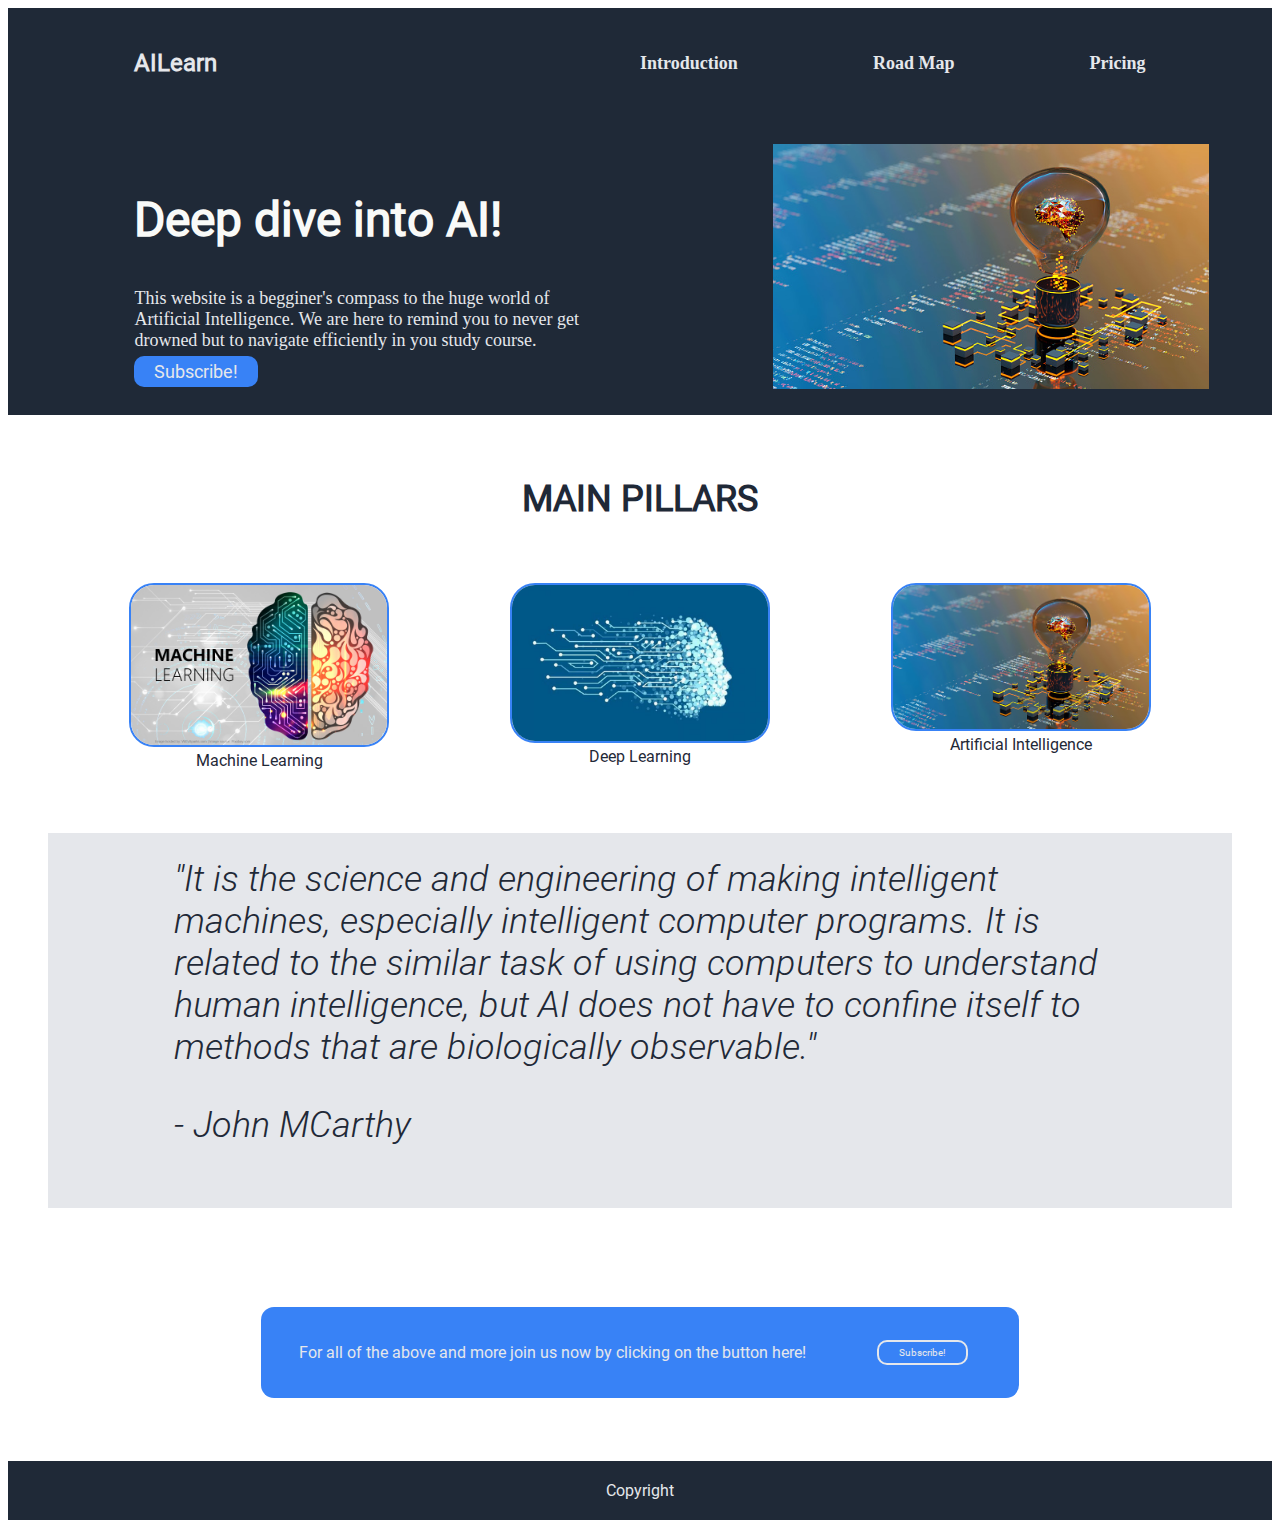
==== index.html @ 0a5f35e0 "Seventh Commit" ====
<!DOCTYPE html>
<html lang="en">
    <head>
        <meta charset="UTF-8">
        <meta http-equiv="X-UA-Compatible" content="IE=edge">
        <meta name="viewport" content="width=device-width, initial-scale=1.0">
        <link rel="stylesheet" href="main.css">
        <title>AILearn</title>
    </head>
    <body>
        <div class = "main-container">
            <header class="main-header">
                <div class="header-small-subheading">
                    <h1 class = "header-logo header-links">
                        <a href="./index.html">
                            AILearn
                        </a>
                    </h1>
                    <div class="header-links-wrapper">
                        <h3 class = "header-links">
                            <a href="./sub-pages/introduction.html">
                                Introduction
                            </a>
                        </h3>
                        <h3 class = "header-links">
                            <a href="./sub-pages/roadmap.html">
                                Road Map
                            </a>
                        </h3>
                        <h3 class = "header-links">
                            <a href="./sub-pages/pricing.html">
                                Pricing
                            </a>
                        </h3>
                    </div>
                </div>
            </header>
            <main class="main-content">
                <div class="header-large-subheading">
                    <aside class = "header-intro">
                        <div>
                            <h2 class="main-heading">Deep dive into AI!</h2>
                            <div class="sub-heading">This website is a begginer's compass to the huge world of Artificial Intelligence.
                            We are here to remind you to never get drowned but to navigate efficiently in you study course.</div>
                            <div>
                                <a href="./sub-pages/pricing.html" class="login-button">Subscribe!</a>
                            </div> 
                        </div>
                    </aside>
                    <aside class="header-image">
                        <img src="./images/ai-image.jpg" alt="This is an image representing artificial intelligence with picture of a brain inside a light bulb.">
                    </aside>                   
                </div>
                <div class="content-text">
                    MAIN PILLARS
                </div>
                <div class="content-images">
                    <figure>
                        <img src="./images/machine-learning.jpeg" alt="Image depicting machine learning">
                        <figcaption> Machine Learning </figcaption>
                    </figure>
                    <figure>
                        <img src="./images/deep-learning.jpg" alt="Image depicting deep learning.">
                        <figcaption>Deep Learning</figcaption>
                    </figure>
                    <figure>
                        <img src="./images/ai-image.jpg" alt="Image depicting artificial intelligence">
                        <figcaption>Artificial Intelligence</figcaption>
                    </figure>
                </div>
                <blockquote class = "quote-section">
                    "It is the science and engineering of making intelligent machines, especially intelligent computer programs. 
                    It is related to the similar task of using computers to understand human intelligence, 
                    but AI does not have to confine itself to methods that are biologically observable." 
                    <p> - John MCarthy</p>
                </blockquote>
                <div class="subscribe-button">
                    <div>For all of the above and more join us now by clicking on the button here!
                    </div>
                    <div>
                        <a href="./sub-pages/pricing.html" class="login-button pricing-button">Subscribe!</a>
                    </div> 
                </div>
            </main>
            <footer class="main-footer">
                <div class="footer">Copyright</div>
            </footer>
        </div>
    </body>
</html>
---- main.css ----
@font-face {
    font-family: 'Roboto-Regular';
    src: url(./fonts/Roboto-Regular.ttf);
}

@font-face {
    font-family: 'Roboto-Thin';
    src: url(,/fonts/Roboto-Thin);
}

@font-face {
    font-family: 'Roboto-LightItalic';
    src: url(./fonts/Roboto-LightItalic.ttf);
}

.main-container {
    display: flex;
    flex-direction: column;
    font-family: 'Roboto-Regular';
    min-height: 100vh;
    overflow-y: scroll;
}

.main-header {
    background-color: #1f2937;
    display: flex;
    flex:2;
    flex-direction: column;
    padding: 2% 10% 2%;
}

.header-small-subheading {
    align-items: center;
    display: flex;
    flex: 1;
}

.header-links-wrapper {
    display: flex;
    flex: 1;
    font-family: 'Roboto-Thin';
    justify-content: space-between;
}

.header-links {
    font-size: 18px;
}

a {
    color: #E5E7EB;
    text-decoration: none;
}

.header-logo {
    color: #F9FAF8;
    flex:1;
    font-size: 24px;
}

.header-large-subheading {
    align-items: center;
    background-color: #1f2937;
    display: flex;
    flex: 10;
    justify-content: space-between;
}

.main-heading {
    color: #F9FAF8;
    font-size: 48px;
    font-weight: 800;
}

.sub-heading {
    color: #E5E7EB;
    font-family: 'Roboto-Thin';
    font-size: 18px;
    margin-bottom: 10px;
}

.header-intro {
    align-items: flex-start;
    display: flex;
    flex-basis: 45%;
    flex-direction: column;
    padding: 0 10%;
}

.header-image {
    display: flex;
    padding: 2% 5%;
}

.header-image > img{
    height: auto;
    min-height: 0;
    width: 100%;
}

.login-button {
    color: #E5E7EB;
    background-color: #3882f6;
    border-color: #3882f6;
    border-radius: 10px;
    font-size:18px;
    padding: 5px 20px;
}

.main-content {
    display: flex;
    flex: 3;
    flex-direction: column;
}

.content-text {
    align-items: center;
    color: #1f2937;
    display: flex;
    flex: 1;
    font-size: 36px;
    font-weight: 800;
    justify-content: center;
    margin: 5% 0;
}

.content-images {
    display: flex;
    flex: 1;
    justify-content: space-evenly;
}

.quote-section {
    background-color: #E5E7EB;
    color: #1f2937;
    display: flex;
    flex: 1;
    flex-direction: column;
    font-family: 'Roboto-LightItalic';
    font-size: 36px;
    font-style: italic;
    font-weight: 400;
    margin-top: 5%;
    padding: 2% 10%;
}

.quote-section > div {
    align-self: self-end;
    font-size: 18px;
    font-style: normal;
    font-weight: bold;
}

figure {
    margin: 0;
}

figcaption {
    color: #1f2937;
    text-align: center;
}

.content-images > figure> img {
    height: auto;
    border: 2px solid #3882f6;
    border-radius: 25px;
    width: 20vw;
}

.subscribe-button {
    align-items: center;
    align-self: center;
    background-color: #3882f6;
    border-radius: 13px;
    color: #E5E7EB;
    display: flex;
    flex: 1;
    flex-direction: row;
    justify-content: space-evenly;
    margin: 5%;
    width: 60%;
}

.subscribe-button >div {
    padding: 20px;
}

.pricing-button {
    appearance: button;
    -webkit-appearance: button;
    -moz-appearance: button;
    border: 2px solid #E5E7EB;
    font-size: 10px;
    margin: 13px;
    text-decoration: none;
}

.main-footer {
    align-items: center;
    background-color: #1f2937;
    color: #E5E7EB;
    display: flex;
    flex: 1;
    justify-content: center;
}

.main-footer >div {
    padding: 20px;
}

.intro-main-content {
    display: flex;
    flex-direction: column;
}

.intro-main-content >figure {
    align-self: center;
}

.intro-content {
    color: #1f2937;
    display: flex;
    font-family: 'Roboto-Regular';
    font-size: 18px;
    justify-content: center;
    padding: 5% 5% 0 5%;
}

.intro-main-content >image {
    border: 2px solid #3882f6;
    border-radius: 25px;
    height: auto;
    width: 20vw;
}
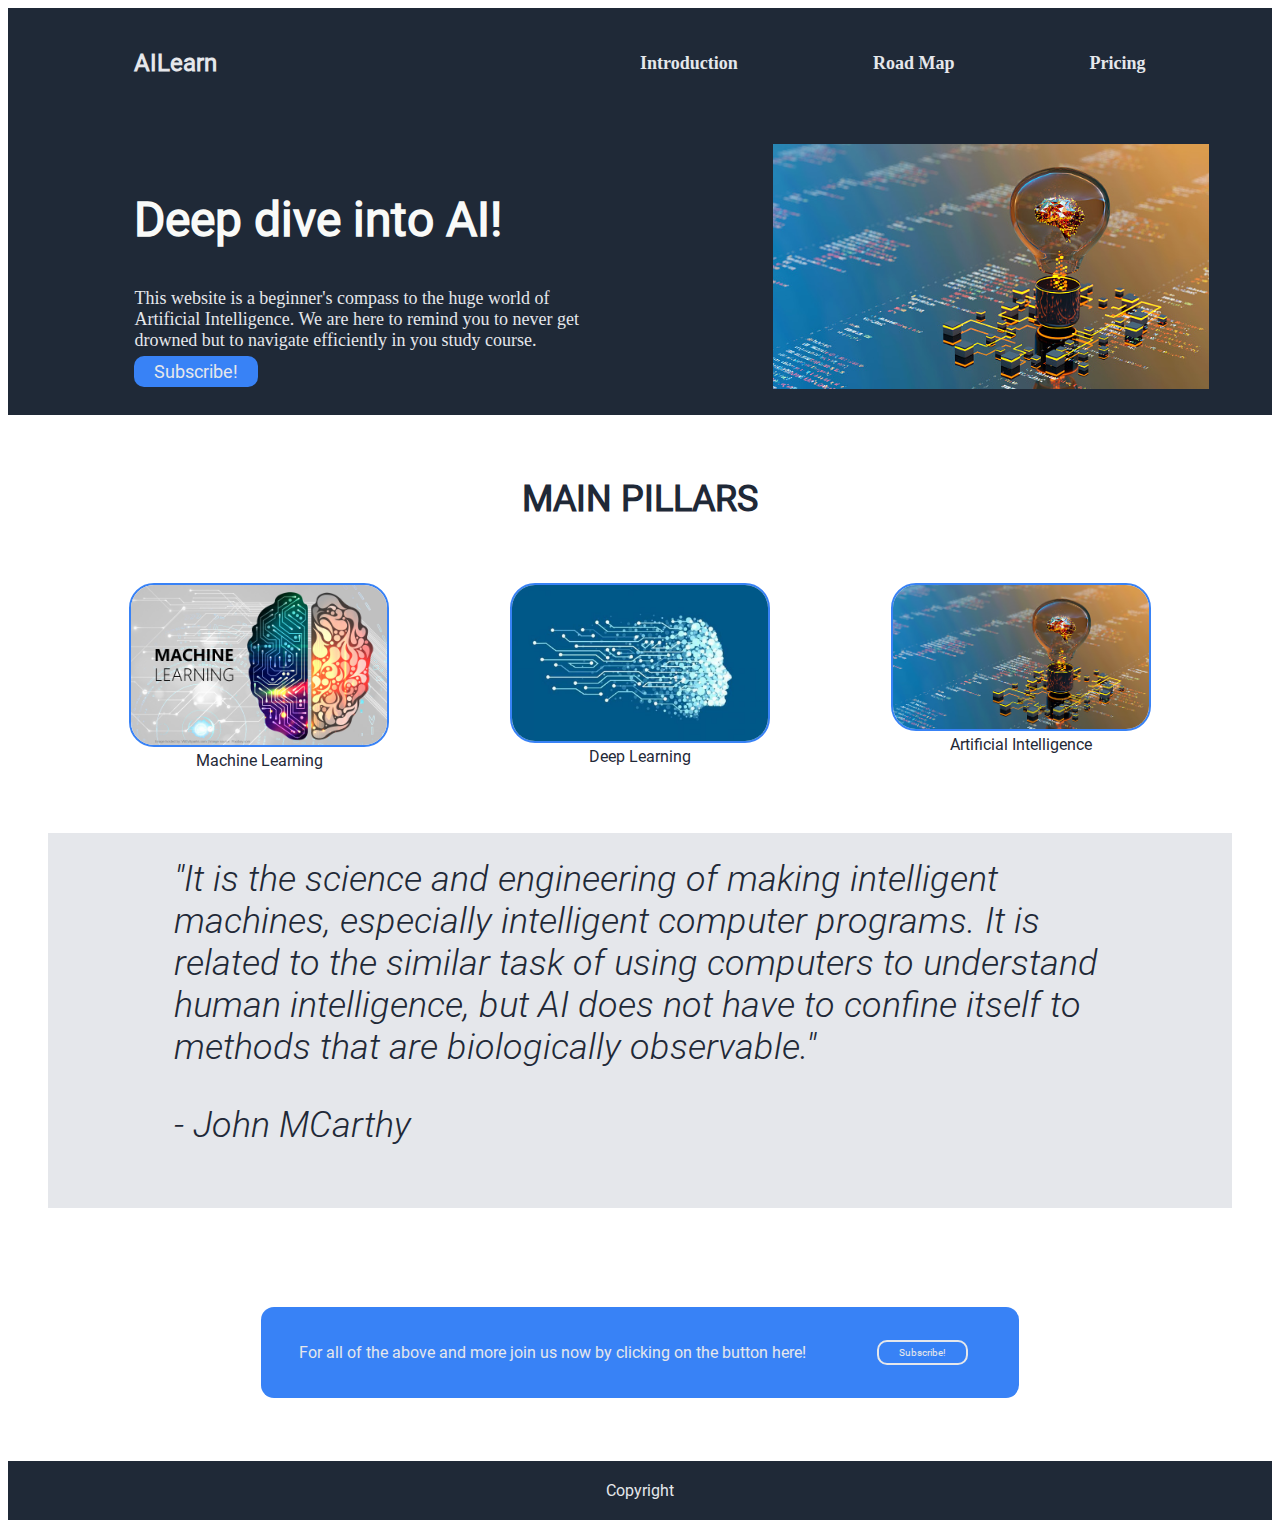
==== commit 661d5cab: "Ninth Commit" ====
--- a/index.html
+++ b/index.html
@@ -40,20 +40,20 @@
                     <aside class = "header-intro">
                         <div>
                             <h2 class="main-heading">Deep dive into AI!</h2>
-                            <div class="sub-heading">This website is a begginer's compass to the huge world of Artificial Intelligence.
-                            We are here to remind you to never get drowned but to navigate efficiently in you study course.</div>
-                            <div>
-                                <a href="./sub-pages/pricing.html" class="login-button">Subscribe!</a>
-                            </div> 
+                            <p class="sub-heading">
+                            This website is a beginner's compass to the huge world of Artificial Intelligence.
+                            We are here to remind you to never get drowned but to navigate efficiently in you study course.
+                            </p>
+                            <a href="./sub-pages/pricing.html" class="login-button">Subscribe!</a>
                         </div>
                     </aside>
                     <aside class="header-image">
                         <img src="./images/ai-image.jpg" alt="This is an image representing artificial intelligence with picture of a brain inside a light bulb.">
                     </aside>                   
                 </div>
-                <div class="content-text">
+                <h4 class="content-text">
                     MAIN PILLARS
-                </div>
+                </h4>
                 <div class="content-images">
                     <figure>
                         <img src="./images/machine-learning.jpeg" alt="Image depicting machine learning">
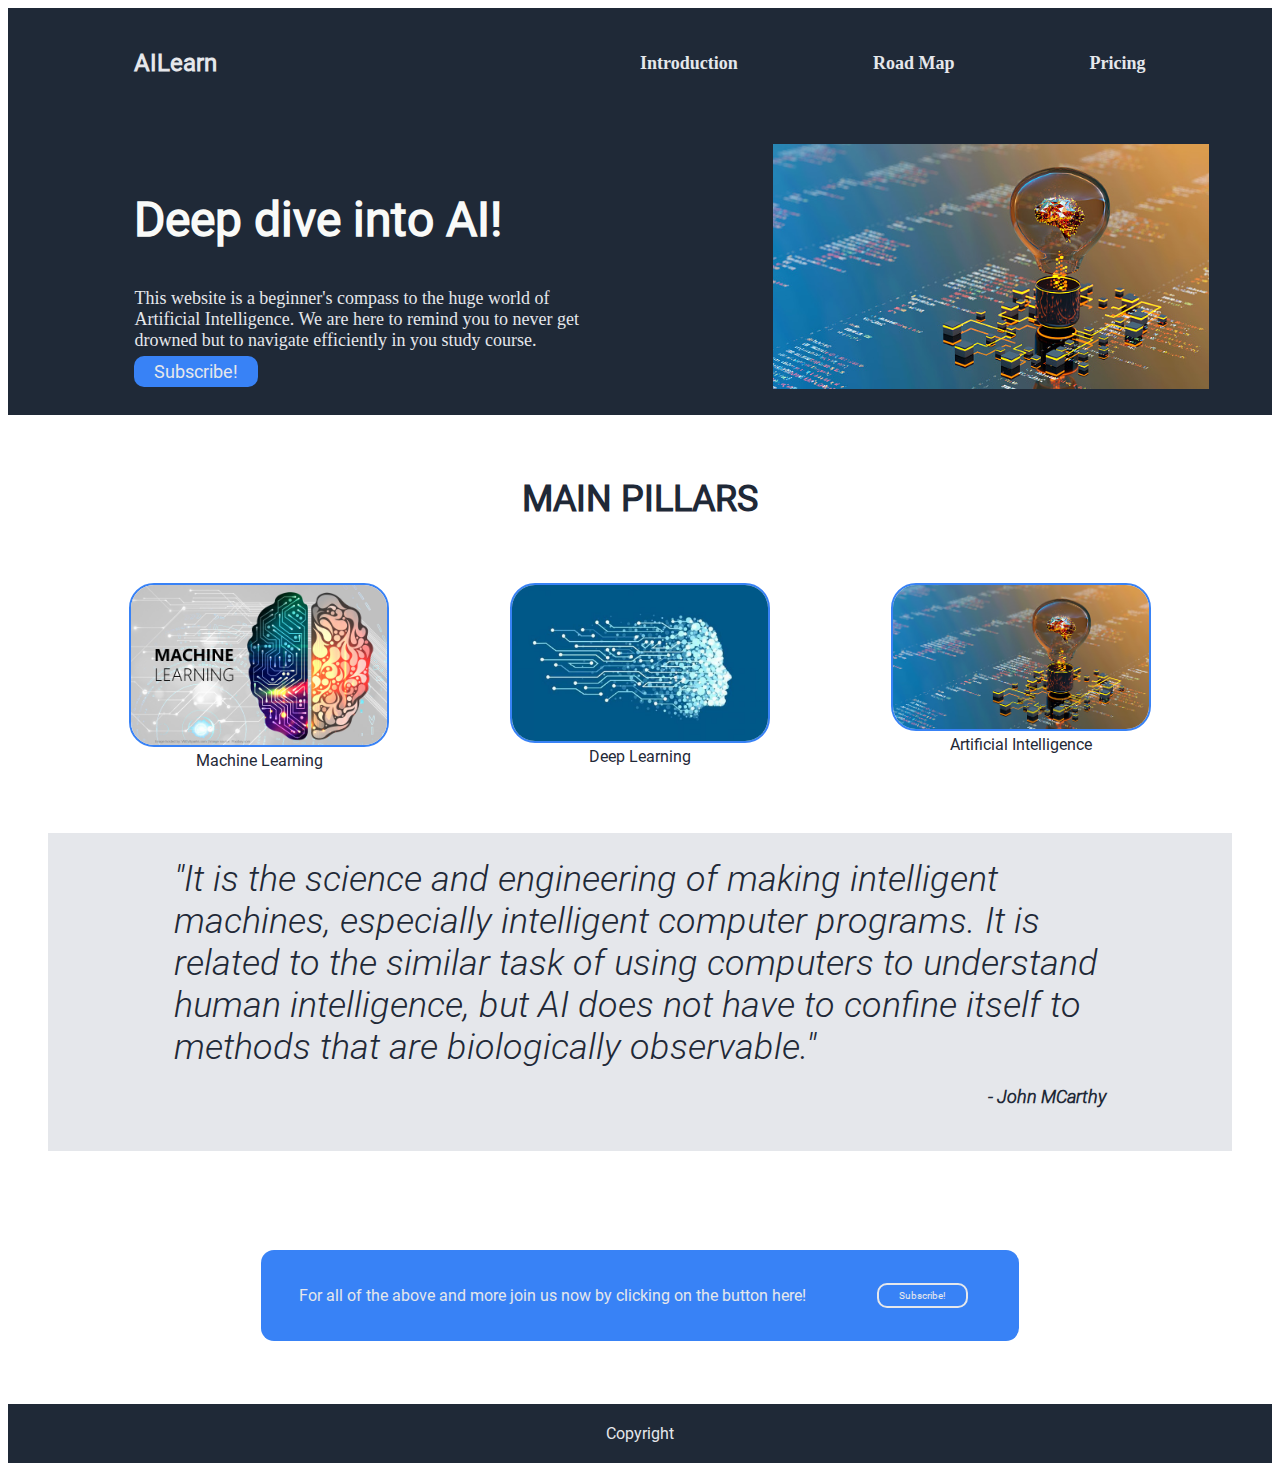
==== commit 527f20a2: "Final commit" ====
--- a/index.html
+++ b/index.html
@@ -36,7 +36,7 @@
                 </div>
             </header>
             <main class="main-content">
-                <div class="header-large-subheading">
+                <section class="header-large-subheading">
                     <aside class = "header-intro">
                         <div>
                             <h2 class="main-heading">Deep dive into AI!</h2>
@@ -50,11 +50,11 @@
                     <aside class="header-image">
                         <img src="./images/ai-image.jpg" alt="This is an image representing artificial intelligence with picture of a brain inside a light bulb.">
                     </aside>                   
-                </div>
+                </section>
                 <h4 class="content-text">
                     MAIN PILLARS
                 </h4>
-                <div class="content-images">
+                <section class="content-images">
                     <figure>
                         <img src="./images/machine-learning.jpeg" alt="Image depicting machine learning">
                         <figcaption> Machine Learning </figcaption>
@@ -67,20 +67,20 @@
                         <img src="./images/ai-image.jpg" alt="Image depicting artificial intelligence">
                         <figcaption>Artificial Intelligence</figcaption>
                     </figure>
-                </div>
+                </section>
                 <blockquote class = "quote-section">
                     "It is the science and engineering of making intelligent machines, especially intelligent computer programs. 
                     It is related to the similar task of using computers to understand human intelligence, 
                     but AI does not have to confine itself to methods that are biologically observable." 
                     <p> - John MCarthy</p>
                 </blockquote>
-                <div class="subscribe-button">
+                <section class="subscribe-button">
                     <div>For all of the above and more join us now by clicking on the button here!
                     </div>
                     <div>
                         <a href="./sub-pages/pricing.html" class="login-button pricing-button">Subscribe!</a>
                     </div> 
-                </div>
+                </section>
             </main>
             <footer class="main-footer">
                 <div class="footer">Copyright</div>
--- a/main.css
+++ b/main.css
@@ -143,7 +143,7 @@
     padding: 2% 10%;
 }
 
-.quote-section > div {
+.quote-section > p {
     align-self: self-end;
     font-size: 18px;
     font-style: normal;
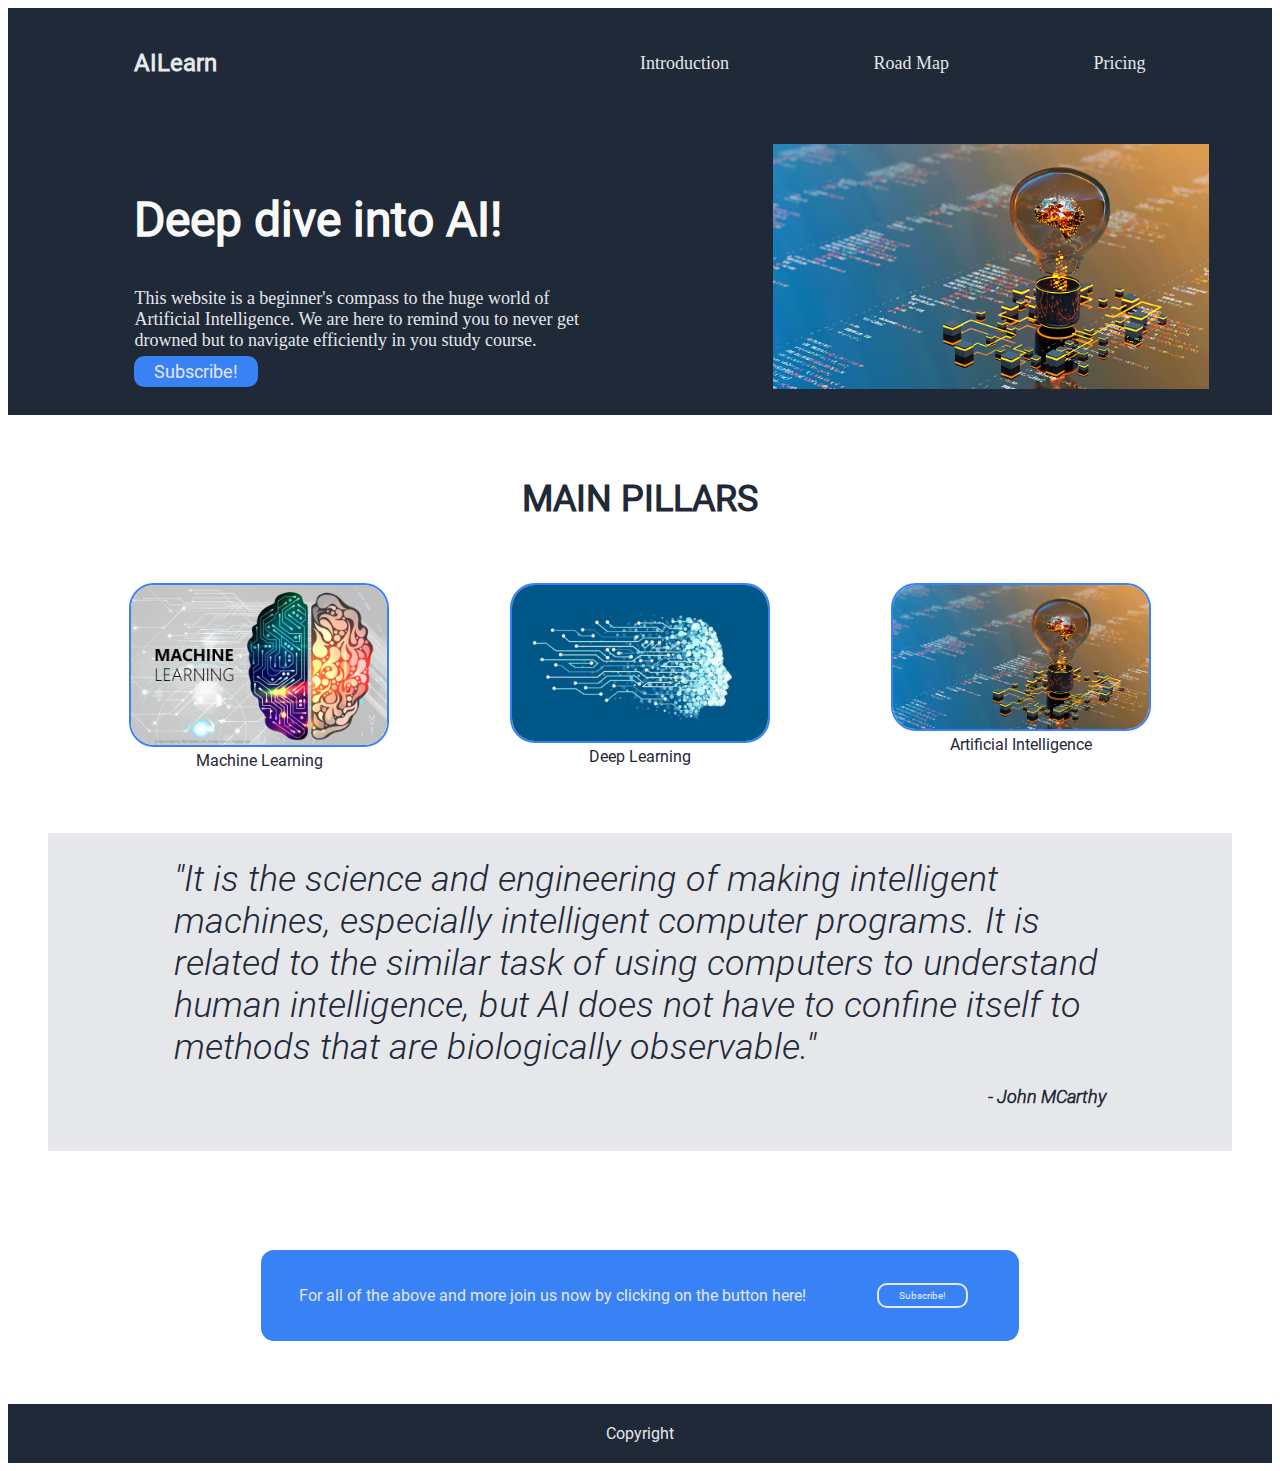
==== commit 79e2d734: "Final commit" ====
--- a/index.html
+++ b/index.html
@@ -16,23 +16,23 @@
                             AILearn
                         </a>
                     </h1>
-                    <div class="header-links-wrapper">
-                        <h3 class = "header-links">
+                    <nav class="header-links-wrapper">
+                        <span class = "header-links">
                             <a href="./sub-pages/introduction.html">
                                 Introduction
                             </a>
-                        </h3>
-                        <h3 class = "header-links">
+                        </span>
+                        <span class = "header-links">
                             <a href="./sub-pages/roadmap.html">
                                 Road Map
                             </a>
-                        </h3>
-                        <h3 class = "header-links">
+                        </span>
+                        <span class = "header-links">
                             <a href="./sub-pages/pricing.html">
                                 Pricing
                             </a>
-                        </h3>
-                    </div>
+                        </span>
+                    </nav>
                 </div>
             </header>
             <main class="main-content">
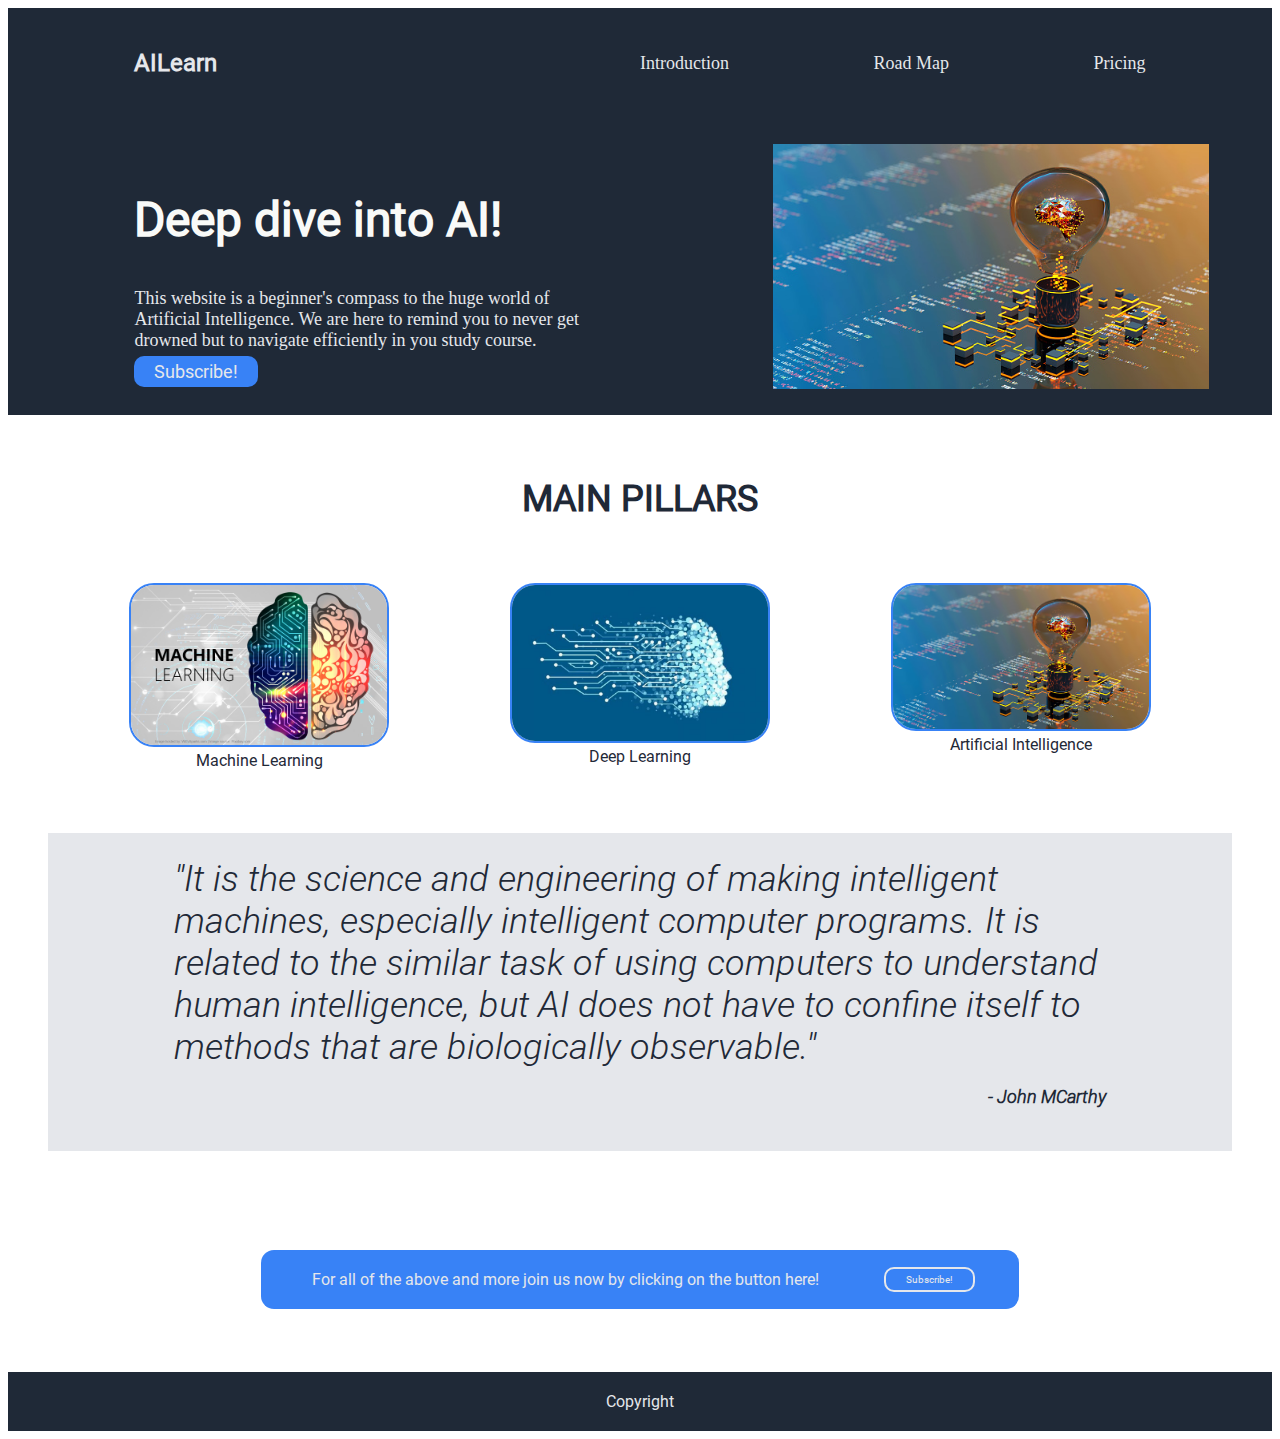
==== commit 427624e9: "Final commit4" ====
--- a/index.html
+++ b/index.html
@@ -77,9 +77,7 @@
                 <section class="subscribe-button">
                     <div>For all of the above and more join us now by clicking on the button here!
                     </div>
-                    <div>
-                        <a href="./sub-pages/pricing.html" class="login-button pricing-button">Subscribe!</a>
-                    </div> 
+                    <a href="./sub-pages/pricing.html" class="login-button pricing-button">Subscribe!</a>
                 </section>
             </main>
             <footer class="main-footer">
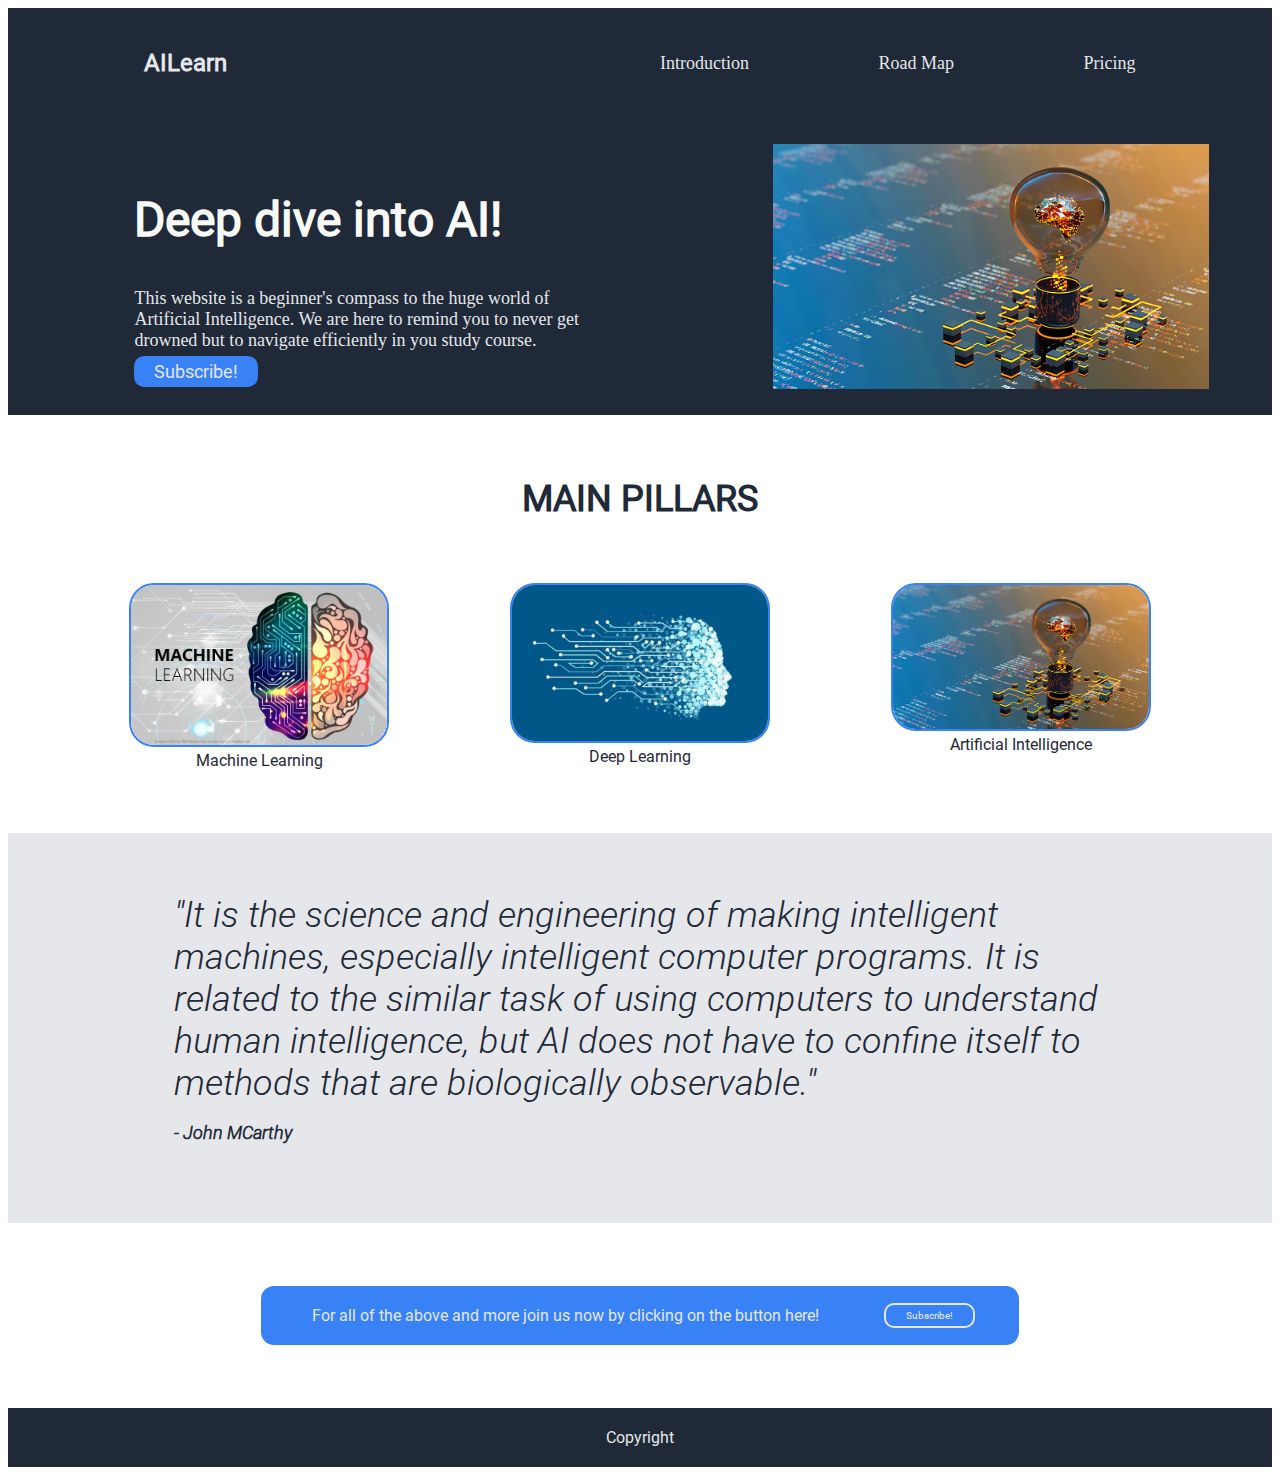
==== commit ec78825d: "Final commit3" ====
--- a/index.html
+++ b/index.html
@@ -7,82 +7,82 @@
         <link rel="stylesheet" href="main.css">
         <title>AILearn</title>
     </head>
-    <body>
-        <div class = "main-container">
-            <header class="main-header">
-                <div class="header-small-subheading">
-                    <h1 class = "header-logo header-links">
-                        <a href="./index.html">
-                            AILearn
-                        </a>
-                    </h1>
-                    <nav class="header-links-wrapper">
-                        <span class = "header-links">
+    <body class = "main-container">
+        <header class="main-header">
+            <div class="header-small-subheading">
+                <h1 class = "header-logo header-links">
+                    <a href="./index.html">
+                        AILearn
+                    </a>
+                </h1>
+                <nav class="header-links-wrapper">
+                        <li class = "header-links">
                             <a href="./sub-pages/introduction.html">
                                 Introduction
                             </a>
-                        </span>
-                        <span class = "header-links">
+                        </li>
+                        <li class = "header-links">
                             <a href="./sub-pages/roadmap.html">
                                 Road Map
                             </a>
-                        </span>
-                        <span class = "header-links">
+                        </li>
+                        <li class = "header-links">
                             <a href="./sub-pages/pricing.html">
                                 Pricing
                             </a>
-                        </span>
-                    </nav>
-                </div>
-            </header>
-            <main class="main-content">
-                <section class="header-large-subheading">
-                    <aside class = "header-intro">
-                        <div>
-                            <h2 class="main-heading">Deep dive into AI!</h2>
-                            <p class="sub-heading">
-                            This website is a beginner's compass to the huge world of Artificial Intelligence.
-                            We are here to remind you to never get drowned but to navigate efficiently in you study course.
-                            </p>
-                            <a href="./sub-pages/pricing.html" class="login-button">Subscribe!</a>
-                        </div>
-                    </aside>
-                    <aside class="header-image">
-                        <img src="./images/ai-image.jpg" alt="This is an image representing artificial intelligence with picture of a brain inside a light bulb.">
-                    </aside>                   
-                </section>
-                <h4 class="content-text">
-                    MAIN PILLARS
-                </h4>
-                <section class="content-images">
-                    <figure>
-                        <img src="./images/machine-learning.jpeg" alt="Image depicting machine learning">
-                        <figcaption> Machine Learning </figcaption>
-                    </figure>
-                    <figure>
-                        <img src="./images/deep-learning.jpg" alt="Image depicting deep learning.">
-                        <figcaption>Deep Learning</figcaption>
-                    </figure>
-                    <figure>
-                        <img src="./images/ai-image.jpg" alt="Image depicting artificial intelligence">
-                        <figcaption>Artificial Intelligence</figcaption>
-                    </figure>
-                </section>
-                <blockquote class = "quote-section">
+                        </li>
+                </nav>
+            </div>
+        </header>
+        <main class="main-content">
+            <section class="header-large-subheading">
+                <aside class = "header-intro">
+                    <div>
+                        <h2 class="main-heading">Deep dive into AI!</h2>
+                        <p class="sub-heading">
+                        This website is a beginner's compass to the huge world of Artificial Intelligence.
+                        We are here to remind you to never get drowned but to navigate efficiently in you study course.
+                        </p>
+                        <a href="./sub-pages/pricing.html" class="login-button">Subscribe!</a>
+                    </div>
+                </aside>
+                <aside class="header-image">
+                    <img src="./images/ai-image.jpg" alt="This is an image representing artificial intelligence with picture of a brain inside a light bulb.">
+                </aside>                   
+            </section>
+            <h4 class="content-text">
+                MAIN PILLARS
+            </h4>
+            <section class="content-images">
+                <figure>
+                    <img src="./images/machine-learning.jpeg" alt="Image depicting machine learning">
+                    <figcaption> Machine Learning </figcaption>
+                </figure>
+                <figure>
+                    <img src="./images/deep-learning.jpg" alt="Image depicting deep learning.">
+                    <figcaption>Deep Learning</figcaption>
+                </figure>
+                <figure>
+                    <img src="./images/ai-image.jpg" alt="Image depicting artificial intelligence">
+                    <figcaption>Artificial Intelligence</figcaption>
+                </figure>
+            </section>
+            <section class = "quote-section">
+                <blockquote>
                     "It is the science and engineering of making intelligent machines, especially intelligent computer programs. 
                     It is related to the similar task of using computers to understand human intelligence, 
                     but AI does not have to confine itself to methods that are biologically observable." 
-                    <p> - John MCarthy</p>
+                    <p class="quote-para"> - John MCarthy</p>
                 </blockquote>
-                <section class="subscribe-button">
-                    <div>For all of the above and more join us now by clicking on the button here!
-                    </div>
-                    <a href="./sub-pages/pricing.html" class="login-button pricing-button">Subscribe!</a>
-                </section>
-            </main>
-            <footer class="main-footer">
-                <div class="footer">Copyright</div>
-            </footer>
-        </div>
+            </section>
+            <section class="subscribe-button">
+                <div>For all of the above and more join us now by clicking on the button here!
+                </div>
+                <a href="./sub-pages/pricing.html" class="login-button pricing-button">Subscribe!</a>
+            </section>
+        </main>
+        <footer class="main-footer">
+            <div class="footer">Copyright</div>
+        </footer>
     </body>
 </html>--- a/main.css
+++ b/main.css
@@ -44,6 +44,8 @@
 
 .header-links {
     font-size: 18px;
+    padding: 0 10px;
+    list-style: none;
 }
 
 a {
@@ -143,7 +145,7 @@
     padding: 2% 10%;
 }
 
-.quote-section > p {
+.quote-para {
     align-self: self-end;
     font-size: 18px;
     font-style: normal;
